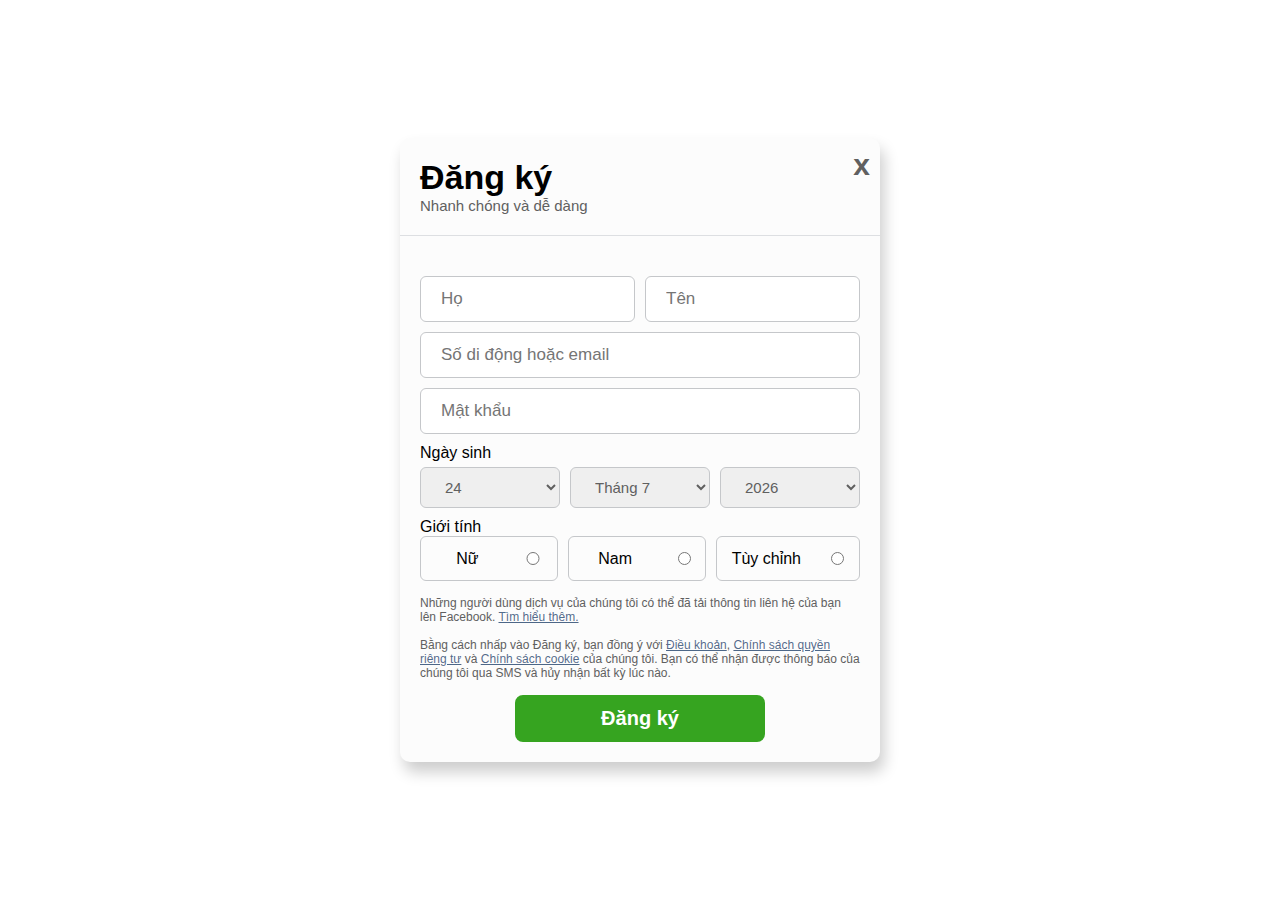
==== HOMEWORKS/JavaScript/index.html @ 97c15fd8 "add exercise week 3: Javascript" ====
<!DOCTYPE html>
<html lang="en">

<head>
    <meta charset="UTF-8">
    <meta name="viewport" content="width=device-width, initial-scale=1.0">
    <title>Document</title>
    <link rel="stylesheet" href="main.css">
</head>

<body>
    <section>
        <container class="signup_popup">
            <div class="all_items">

                <div class="popup_header">
                    <b class='bx bx-x'>x</b>
                    <h2>Đăng ký</h2>
                    <span>Nhanh chóng và dễ dàng</span>
                </div>

                <form action="#" class="popup_form">
                    <div class="inputs_box flex">
                        <input type="text" name="ho" placeholder="Họ">
                        <div class="error_mess ten" id="ho" >
                            Tên bạn là gì?
                        </div>
                        <input type="text" placeholder="Tên" name="ten">
                    </div>
                    
                    <div class="error_mess ho" >
                        Tên bạn là gì?
                    </div>
                    <div class="error_mess email">Bạn sẽ sử dụng thông tin này khi đăng nhập và khi cần đặt lại mật khẩu</div>
                    <div class="fail_email">Vui lòng nhập lại số di động hoặc địa chỉ email hợp lệ</div>
                    <div class="inputs_box flex">
                        <input type="text" name="email" id="email" placeholder="Số di động hoặc email" >
                    </div>
                    <div class="error_mess pw">Nhập mật khẩu có tối thiểu 6 ký tự và bao gồm số, chữ cái và dấu chấm câu (như ! và &)</div>
                    <div class="inputs_box flex">
                        <input type="password" name="pw" placeholder="Mật khẩu" >
                    </div>
                    <div class="birthday" >Ngày sinh</div>
                    <div class="inputs_box flex">
                        <select class="select_date" id="day" name="ngay"></select>

                        <select class="select_date" id="month" name="month"></select>

                        <select class="select_date" id="year"></select>
                    </div>

                    <div class="h-gender">Giới tính</div>
                    <div class="inputs_box flex">
                        <span>
                            <input type="radio" id="female" class="gender" name="gender">
                            <label for="female">Nữ</label>
                        </span>

                        <span>
                            <input type="radio" id="male" class="gender" name="gender">
                            <label for="male">Nam</label>
                        </span>

                        <span>
                            <input type="radio" id="custom" class="gender" name="gender">
                            <label for="custom" id="customer">Tùy chỉnh</label>
                        </span>
                    </div>

                    <div id="custom_input">
                        <div class="inputs_box flex">
                            <select class="select_gender_custom">
                                <option value="">Chọn danh xưng</option>
                                <option value="">Cô ấy: "Chúc cô ấy sinh nhật vui vẻ!"</option>
                                <option value="">Anh ấy: "Chúc anh ấy sinh nhật vui vẻ!" </option>
                                <option value="">Họ: "Chúc họ ấy sinh nhật vui vẻ!"</option>
                            </select>
                        </div>
                        <p>Danh xưng của bạn hiển thị với tất cả mọi người</p>
                        <div class="inputs_box flex">
                            <input type="text" placeholder="Giới tính (không bắt buộc)">
                        </div>
                    </div>

                    <div class="policy">
                        <p>
                            Những người dùng dịch vụ của chúng tôi có thể đã tải thông tin liên hệ của bạn lên Facebook.
                            <a href="#">Tìm hiểu thêm.</a> <br>
                            <br>
                            Bằng cách nhấp vào Đăng ký, bạn đồng ý với <a href="#">Điều khoản</a>, <a href="#">Chính
                                sách quyền riêng tư</a> và <a href="#">Chính sách cookie</a> của chúng tôi. Bạn
                            có thể nhận được thông báo của chúng tôi qua SMS và hủy nhận bất kỳ lúc nào.
                        </p>
                    </div>

                    <button class="sign_btn">Đăng ký</button>
                </form>

            </div>
        </container>

    </section>
    <script src="main.js"></script>
</body>

</html>
---- HOMEWORKS/JavaScript/main.css ----
* {
    padding: 0;
    margin: 0;
    box-sizing: border-box;
    font-family: Arial, Helvetica, sans-serif;
}

.signup_popup {
    position: absolute;
    top: 0;
    left: 0;
    height: 100%;
    width: 100%;
    background: #ffffffee;
}

.all_items {
    width: 480px;
    background: #fcfcfc;
    position: absolute;
    top: 50%;
    left: 50%;
    transform: translate(-50%, -50%);
    border-radius: 10px;
    box-shadow: 4px 10px 15px rgba(0, 0, 0, 0.2);
}

.popup_header {
    border-bottom: 1px solid #dddfe2;
    padding: 20px;
    position: relative;
}

.popup_header b {
    position: absolute;
    top: 10px;
    right: 10px;
    font-size: 30px;
    color: #606060;
    cursor: pointer;
}

.popup_header h2 {
    font-size: 34px;
    font-weight: bolder;
}

.popup_header span {
    font-size: 15px;
    color: #606060;
    font-weight: 500;
    margin-top: 10px;
}

.flex {
    display: flex;
    justify-content: space-evenly;
    align-items: center;
    gap: 10px;
}

.popup_form {
    margin-top: 20px;
    padding: 20px;
    width: 100%;
}

.inputs_box {
    width: 100%;
}

.inputs_box input {
    width: 100%;
    padding: 12px 20px;
    border: 1px solid #c5c7ca;
    border-radius: 6px;
    outline: none;
    margin-bottom: 10px;
    font-size: 17px;
}

.inputs_box .select_date,
.select_gender_custom {
    width: 100%;
    padding: 10px 20px;
    margin-top: 5px;
    margin-bottom: 10px;
    border: 1px solid #c5c7ca;
    border-radius: 6px;
    outline: none;
    font-size: 15px;
    color: #606060;
    justify-content: left;
}

.inputs_box span {
    width: 100%;
    display: flex;
    white-space: nowrap;
    justify-content: center;
    align-items: center;
    /* margin-top: 15px; */
    border: 1px solid #c5c7ca;
    padding: 10px 15px;
    border-radius: 6px;
}

.inputs_box span {
    /* display: flex; */
    flex-direction: row-reverse;
}

.inputs_box label {
    margin-right: 30px;
}

.inputs_box .gender {
    position: relative;
    top: 5px;
    width: 12.4%;
}

.inputs_box #male {
    position: relative;
    left: 16px;
}

.inputs_box #female {
    position: relative;
    left: 18px;
}

.inputs_box .select_gender_custom {
    margin-top: 15px;
}

.policy {
    margin-top: 15px;
}

.policy p {
    font-size: 12px;
    font-weight: 500px;
    color: #606060;
}

.policy a {
    color: rgba(7, 43, 90, 0.712);
}

.sign_btn {
    width: 250px;
    padding: 12px 30px;
    margin-top: 15px;
    position: relative;
    left: 50%;
    transform: translateX(-50%);
    background: #36a420;
    color: #fff;
    font-size: 20px;
    font-weight: 600;
    outline: none;
    border-style: none;
    border-radius: 8px;
    cursor: pointer;
}

.input_error {
    border: 1px solid red;
    background-image: url('/warning.jpg');
    background-size: 30px;
    background-repeat: no-repeat;
    background-position: right center;
}


.error_img {
    background-image: url(/5HU6e13t4c9.png);
    background-repeat: no-repeat;
    background-size: auto;
    background-position: -12px -63px;
    height: 22px;
    right: 225px;
    top: 147px;
    width: 30px;
    position: absolute;
    display: inline-block;
}

.error_mess {
    display: none;
    position: absolute;
    border: 1px solid rgba(139, 3, 0, .75);
    border-radius: 4px;
    background-color: #be4b49;
    color: #fff;
    padding: 10px 10px;
    font-size: 13px;
}

.fail_email {
    display: none;
    position: absolute;
    /* border: 1px solid rgba(73, 5, 5, 0.901); */
    border-radius: 4px;
    background-color: #be4b49;
    color: #fff;
    padding: 10px 10px;
    font-size: 13px;
}

.ten {
    margin-right: 130px;
    top: 140px;
}

.email,
.fail_email,
.pw {
    width: 125px;
    margin-left: -145px;
}

#custom_input {
    display: none;
}
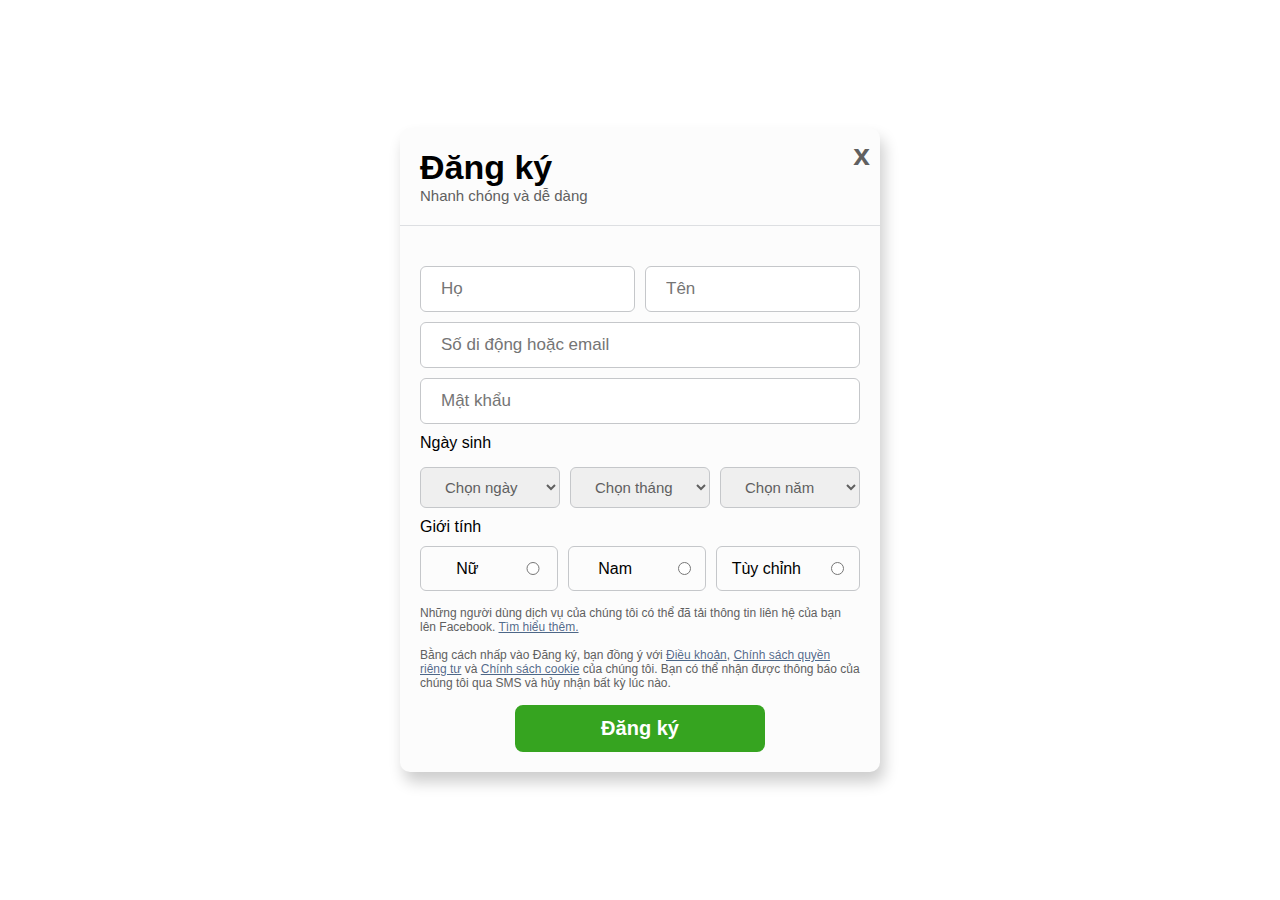
==== commit f73d6a68: "week 3 javascript 90% done" ====
--- a/HOMEWORKS/JavaScript/index.html
+++ b/HOMEWORKS/JavaScript/index.html
@@ -21,35 +21,45 @@
 
                 <form action="#" class="popup_form">
                     <div class="inputs_box flex">
-                        <input type="text" name="ho" placeholder="Họ">
-                        <div class="error_mess ten" id="ho" >
+                        <input type="text" id="Ho" name="ho" placeholder="Họ">
+                        <div class="error_mess ten" id="ho">
                             Tên bạn là gì?
                         </div>
-                        <input type="text" placeholder="Tên" name="ten">
+                        <input type="text" id="Ten" placeholder="Tên" name="ten">
                     </div>
-                    
-                    <div class="error_mess ho" >
+
+                    <div class="error_mess ho">
                         Tên bạn là gì?
                     </div>
-                    <div class="error_mess email">Bạn sẽ sử dụng thông tin này khi đăng nhập và khi cần đặt lại mật khẩu</div>
+                    <div class="error_mess email">Bạn sẽ sử dụng thông tin này khi đăng nhập và khi cần đặt lại mật khẩu
+                    </div>
                     <div class="fail_email">Vui lòng nhập lại số di động hoặc địa chỉ email hợp lệ</div>
                     <div class="inputs_box flex">
-                        <input type="text" name="email" id="email" placeholder="Số di động hoặc email" >
+                        <input type="text" name="email" id="email" placeholder="Số di động hoặc email">
                     </div>
-                    <div class="error_mess pw">Nhập mật khẩu có tối thiểu 6 ký tự và bao gồm số, chữ cái và dấu chấm câu (như ! và &)</div>
+                    <div class="error_mess pw">Nhập mật khẩu có tối thiểu 6 ký tự và bao gồm số, chữ cái và dấu chấm câu
+                        (như ! và &)</div>
                     <div class="inputs_box flex">
-                        <input type="password" name="pw" placeholder="Mật khẩu" >
+                        <input type="password" id="password" name="pw" placeholder="Mật khẩu">
                     </div>
-                    <div class="birthday" >Ngày sinh</div>
-                    <div class="inputs_box flex">
-                        <select class="select_date" id="day" name="ngay"></select>
+                    <div class="birthday" style="margin-bottom: 10px;">Ngày sinh</div>
+                    <div class="error_mess err_birthday">Vui lòng chọn ngày sinh</div>
+                    <div class="inputs_box flex" id="bd_select_box">
+                        <select class="select_date" id="day" name="date">
+                            <option value="">Chọn ngày</option>
+                        </select>
 
-                        <select class="select_date" id="month" name="month"></select>
+                        <select class="select_date" id="month" name="date">
+                            <option value="">Chọn tháng</option>
+                        </select>
 
-                        <select class="select_date" id="year"></select>
+                        <select class="select_date" id="year" name="date">
+                            <option value="">Chọn năm</option>
+                        </select>
                     </div>
 
-                    <div class="h-gender">Giới tính</div>
+                    <div class="header_gender" style="margin-bottom: 10px;">Giới tính</div>
+                    <div class="error_mess err_gender">Vui lòng chọn giới tính</div>
                     <div class="inputs_box flex">
                         <span>
                             <input type="radio" id="female" class="gender" name="gender">
@@ -68,12 +78,13 @@
                     </div>
 
                     <div id="custom_input">
-                        <div class="inputs_box flex">
-                            <select class="select_gender_custom">
-                                <option value="">Chọn danh xưng</option>
-                                <option value="">Cô ấy: "Chúc cô ấy sinh nhật vui vẻ!"</option>
-                                <option value="">Anh ấy: "Chúc anh ấy sinh nhật vui vẻ!" </option>
-                                <option value="">Họ: "Chúc họ ấy sinh nhật vui vẻ!"</option>
+                        <div class="inputs_box flex ">
+                            <div class="error_mess err_customer">Vui lòng chọn danh xưng</div>
+                            <select class="select_gender_custom" id="select_gender_custom">
+                                <option value="0">Chọn danh xưng</option>
+                                <option value="1">Cô ấy: "Chúc cô ấy sinh nhật vui vẻ!"</option>
+                                <option value="2">Anh ấy: "Chúc anh ấy sinh nhật vui vẻ!" </option>
+                                <option value="3">Họ: "Chúc họ ấy sinh nhật vui vẻ!"</option>
                             </select>
                         </div>
                         <p>Danh xưng của bạn hiển thị với tất cả mọi người</p>
--- a/HOMEWORKS/JavaScript/main.css
+++ b/HOMEWORKS/JavaScript/main.css
@@ -166,25 +166,11 @@
 }
 
 .input_error {
-    border: 1px solid red;
+    /* border: 1px solid red; */
     background-image: url('/warning.jpg');
     background-size: 30px;
     background-repeat: no-repeat;
     background-position: right center;
-}
-
-
-.error_img {
-    background-image: url(/5HU6e13t4c9.png);
-    background-repeat: no-repeat;
-    background-size: auto;
-    background-position: -12px -63px;
-    height: 22px;
-    right: 225px;
-    top: 147px;
-    width: 30px;
-    position: absolute;
-    display: inline-block;
 }
 
 .error_mess {
@@ -216,9 +202,15 @@
 
 .email,
 .fail_email,
-.pw {
+.pw,
+.err_birthday,
+.err_gender {
     width: 125px;
     margin-left: -145px;
+}
+
+.err_customer {
+    margin-left: -610px;
 }
 
 #custom_input {
